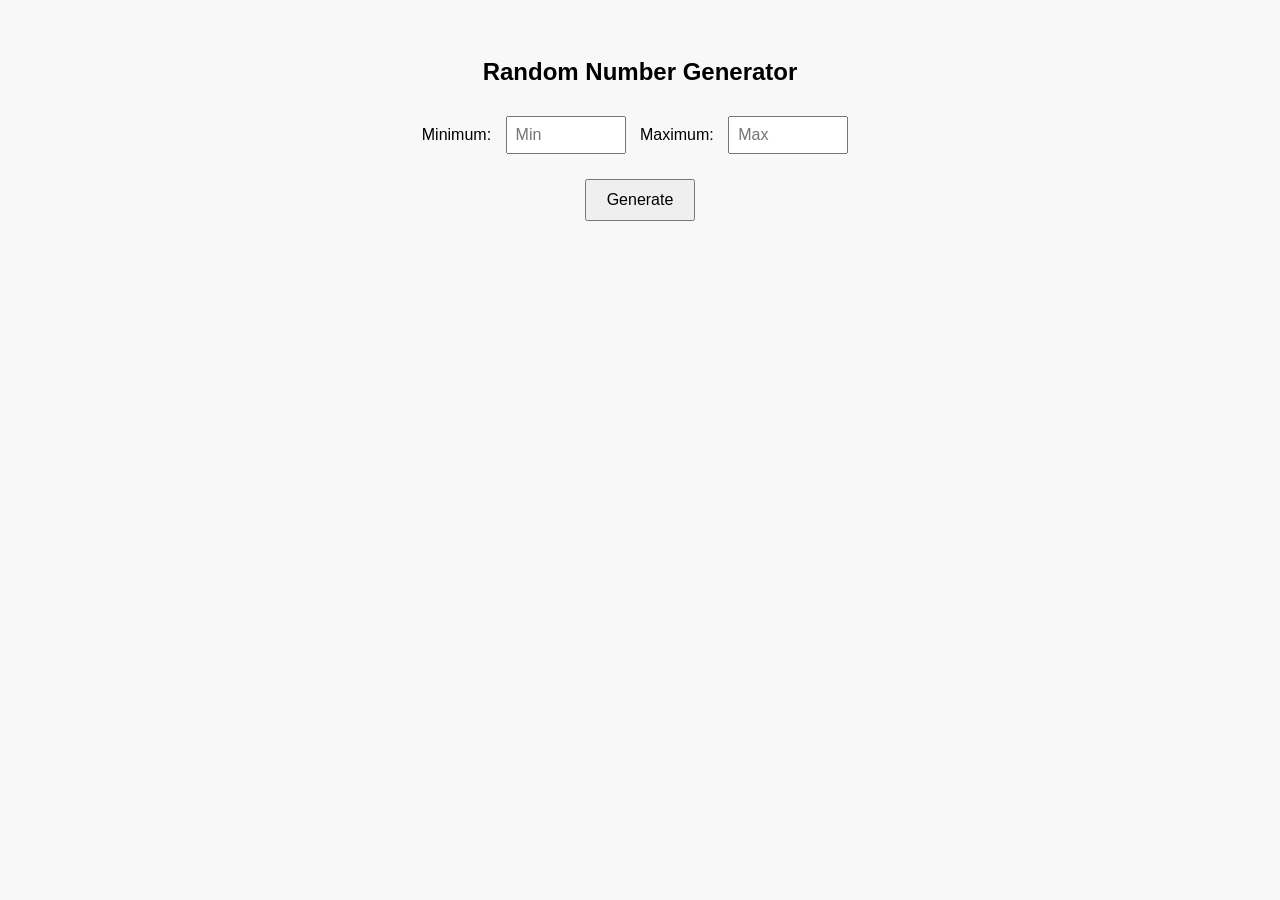
==== index.html @ 33d56ad2 "Update and rename random_number.html to index.html" ====
<!DOCTYPE html>
<html lang="en">
<head>
<meta charset="UTF-8" />
<meta name="viewport" content="width=device-width, initial-scale=1" />
<title>Random Number Generator</title>
<style>
  body {
    font-family: Arial, sans-serif;
    padding: 30px;
    background: #f8f8f8;
    text-align: center;
  }
  input {
    padding: 8px;
    width: 100px;
    margin: 10px;
    font-size: 1rem;
  }
  button {
    padding: 10px 20px;
    font-size: 1rem;
    cursor: pointer;
    margin-top: 15px;
  }
  #result {
    margin-top: 25px;
    font-size: 2rem;
    font-weight: bold;
    color: #333;
  }
</style>
</head>
<body>

<h2>Random Number Generator</h2>

<label for="min">Minimum:</label>
<input type="number" id="min" placeholder="Min" />

<label for="max">Maximum:</label>
<input type="number" id="max" placeholder="Max" />

<br/>

<button onclick="generateRandom()">Generate</button>

<div id="result"></div>

<script>
  function generateRandom() {
    const min = Number(document.getElementById('min').value);
    const max = Number(document.getElementById('max').value);
    const result = document.getElementById('result');

    if (isNaN(min) || isNaN(max)) {
      result.textContent = 'Please enter valid numbers!';
      return;
    }
    if (min > max) {
      result.textContent = 'Minimum should be less than or equal to Maximum.';
      return;
    }

    const randomNum = Math.floor(Math.random() * (max - min + 1)) + min;
    result.textContent = `Random Number: ${randomNum}`;
  }
</script>

</body>
</html>
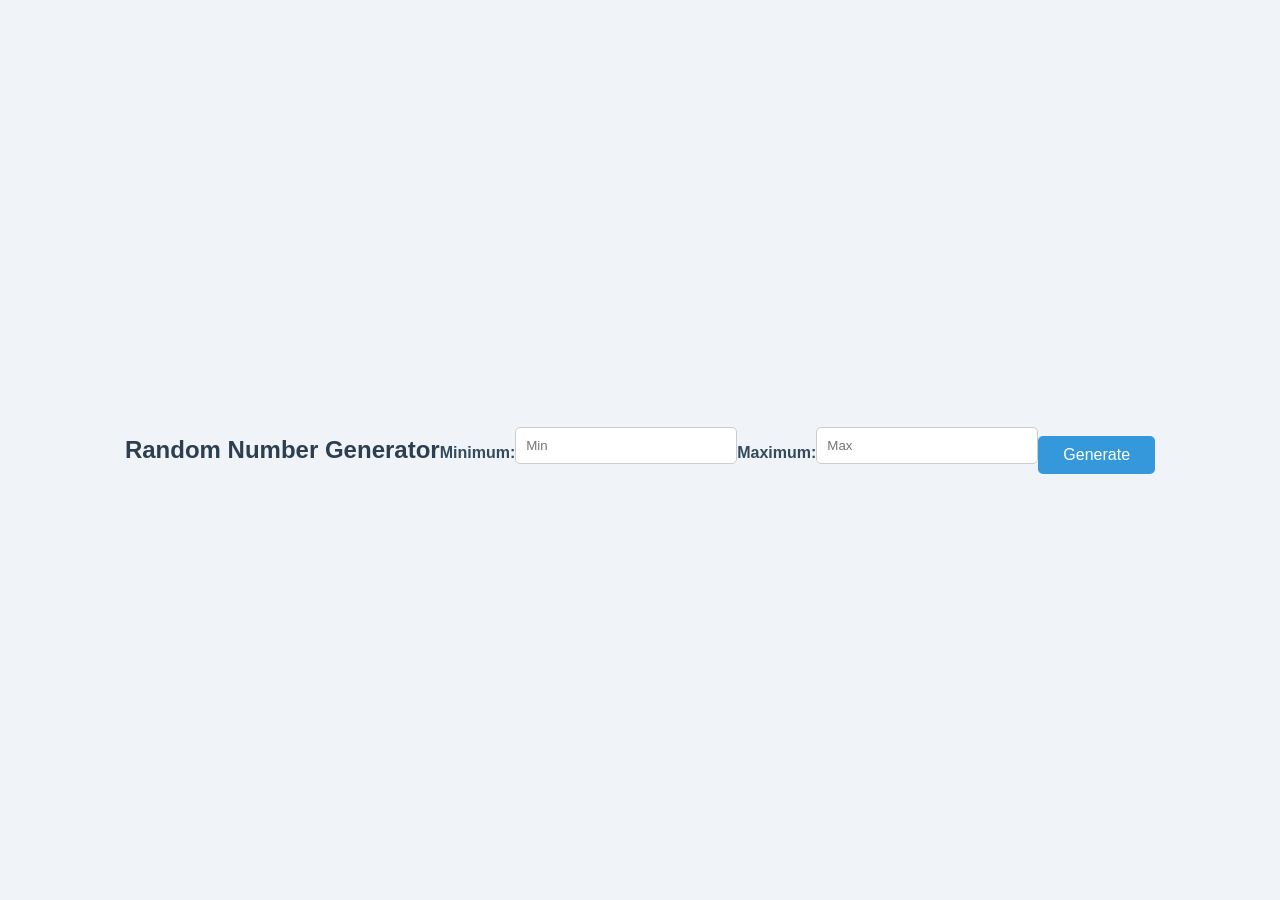
==== commit e5c933f3: "Update index.html" ====
--- a/index.html
+++ b/index.html
@@ -3,33 +3,79 @@
 <head>
 <meta charset="UTF-8" />
 <meta name="viewport" content="width=device-width, initial-scale=1" />
+  <!-- Google tag (gtag.js) -->
+<script async src="https://www.googletagmanager.com/gtag/js?id=G-80DF985WP6"></script>
+<script>
+  window.dataLayer = window.dataLayer || [];
+  function gtag(){dataLayer.push(arguments);}
+  gtag('js', new Date());
+
+  gtag('config', 'G-80DF985WP6');
+</script>
 <title>Random Number Generator</title>
-<style>
-  body {
-    font-family: Arial, sans-serif;
-    padding: 30px;
-    background: #f8f8f8;
-    text-align: center;
-  }
-  input {
-    padding: 8px;
-    width: 100px;
-    margin: 10px;
-    font-size: 1rem;
-  }
-  button {
-    padding: 10px 20px;
-    font-size: 1rem;
-    cursor: pointer;
-    margin-top: 15px;
-  }
-  #result {
-    margin-top: 25px;
-    font-size: 2rem;
-    font-weight: bold;
-    color: #333;
-  }
-</style>
+  <style>
+    body {
+      font-family: Arial, sans-serif;
+      background-color: #f0f4f8;
+      display: flex;
+      justify-content: center;
+      align-items: center;
+      height: 100vh;
+      margin: 0;
+    }
+
+    .container {
+      background-color: #ffffff;
+      padding: 30px 40px;
+      border-radius: 10px;
+      box-shadow: 0 4px 10px rgba(0, 0, 0, 0.15);
+      text-align: center;
+    }
+
+    h2 {
+      margin-bottom: 20px;
+      color: #2c3e50;
+    }
+
+    label {
+      display: block;
+      margin: 10px 0 5px;
+      font-weight: bold;
+      color: #34495e;
+    }
+
+    input[type="number"] {
+      padding: 10px;
+      width: 100%;
+      max-width: 200px;
+      border: 1px solid #ccc;
+      border-radius: 5px;
+      margin-bottom: 10px;
+    }
+
+    button {
+      padding: 10px 25px;
+      font-size: 1rem;
+      background-color: #3498db;
+      color: white;
+      border: none;
+      border-radius: 5px;
+      cursor: pointer;
+      transition: 0.3s ease;
+      margin-top: 10px;
+    }
+
+    button:hover {
+      background-color: #2980b9;
+    }
+
+    #result {
+      margin-top: 20px;
+      font-size: 1.5rem;
+      color: #27ae60;
+      font-weight: bold;
+    }
+  </style>
 </head>
 <body>
 
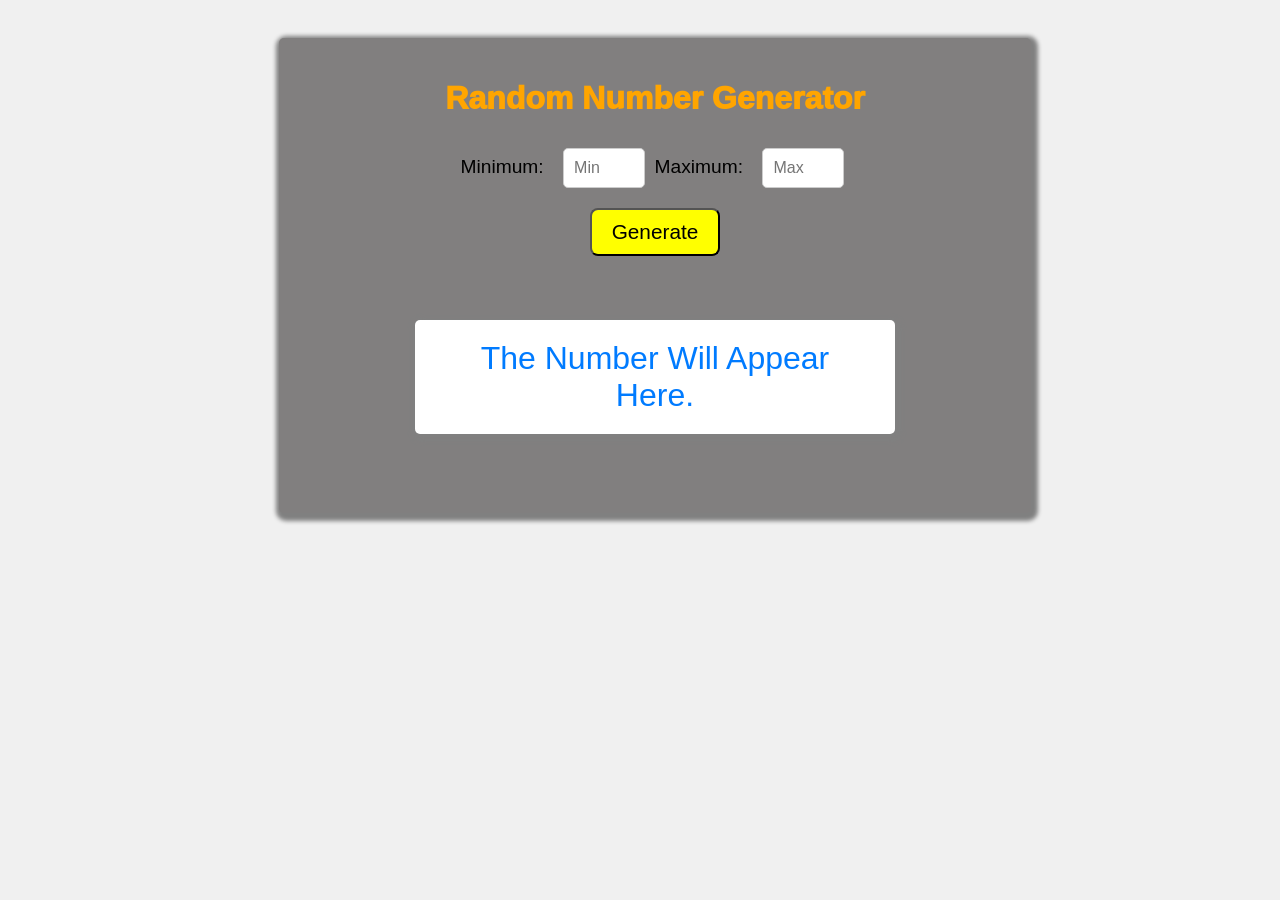
==== commit e96be87e: "Update index.html" ====
--- a/index.html
+++ b/index.html
@@ -16,69 +16,66 @@
   <style>
     body {
       font-family: Arial, sans-serif;
-      background-color: #f0f4f8;
-      display: flex;
-      justify-content: center;
-      align-items: center;
-      height: 100vh;
-      margin: 0;
-    }
-
-    .container {
-      background-color: #ffffff;
-      padding: 30px 40px;
-      border-radius: 10px;
-      box-shadow: 0 4px 10px rgba(0, 0, 0, 0.15);
+      padding: 30px;
+      background: #f0f0f0;
       text-align: center;
     }
-
+    div {
+      background-color: #fff;
+      width: fit-content;
+      text-align: center;
+      padding: 20px 40px;
+      margin: 5vw auto;
+      min-width: 200px;
+      max-width: 400px;
+      width: 80%;
+      box-shadow: 2px 3px 4px 5px grey;
+      border-radius: 5px;
+    }
+    main{
+      background-color: #817f7f;
+      height: fit-content;
+      padding:15px;
+      width: 60%;
+      margin-left: 20%;
+      margin-right: 20%;
+      text-align: center;
+      border-radius: 5px;
+      box-shadow: 2px 3px 4px 5px grey;
+    }
     h2 {
-      margin-bottom: 20px;
-      color: #2c3e50;
+      color: orange;
+      font-size: 2rem;
+      font-weight: 1000;
     }
-
-    label {
-      display: block;
-      margin: 10px 0 5px;
-      font-weight: bold;
-      color: #34495e;
+    label{
+      font-size: 1.2rem;
+      margin-right: 10px;
     }
-
-    input[type="number"] {
+    input{
       padding: 10px;
-      width: 100%;
-      max-width: 200px;
+      font-size: 1rem;
+      width: 60px;
+      margin: 5px;
+      border-radius: 5px;
       border: 1px solid #ccc;
-      border-radius: 5px;
-      margin-bottom: 10px;
     }
-
     button {
-      padding: 10px 25px;
-      font-size: 1rem;
-      background-color: #3498db;
-      color: white;
-      border: none;
-      border-radius: 5px;
+      padding: 10px 20px;
+      font-size: 1.3rem;
       cursor: pointer;
-      transition: 0.3s ease;
-      margin-top: 10px;
+      margin-top: 15px;
+      background-color: yellow;
+      border-radius: 8px;
     }
-
-    button:hover {
-      background-color: #2980b9;
-    }
-
     #result {
-      margin-top: 20px;
-      font-size: 1.5rem;
-      color: #27ae60;
-      font-weight: bold;
+      font-size: 2rem;
+      color: #007bff;
     }
   </style>
 </head>
 <body>
-
+<main>
 <h2>Random Number Generator</h2>
 
 <label for="min">Minimum:</label>
@@ -87,12 +84,12 @@
 <label for="max">Maximum:</label>
 <input type="number" id="max" placeholder="Max" />
 
-<br/>
+<br>
 
 <button onclick="generateRandom()">Generate</button>
 
-<div id="result"></div>
-
+<div id="result">The Number Will Appear Here.</div>
+</main>
 <script>
   function generateRandom() {
     const min = Number(document.getElementById('min').value);
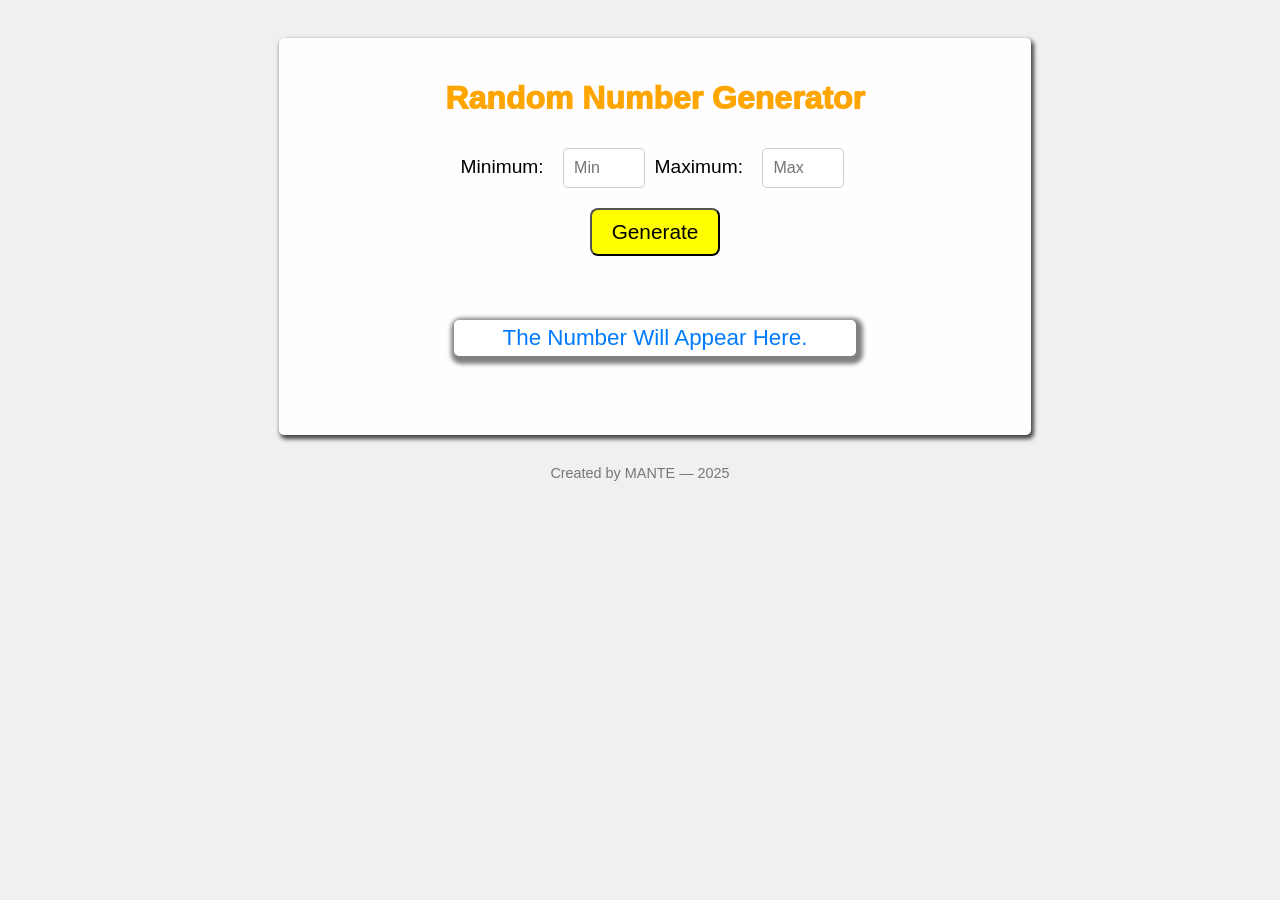
==== commit 97ac6876: "Update index.html" ====
--- a/index.html
+++ b/index.html
@@ -3,15 +3,7 @@
 <head>
 <meta charset="UTF-8" />
 <meta name="viewport" content="width=device-width, initial-scale=1" />
-  <!-- Google tag (gtag.js) -->
-<script async src="https://www.googletagmanager.com/gtag/js?id=G-80DF985WP6"></script>
-<script>
-  window.dataLayer = window.dataLayer || [];
-  function gtag(){dataLayer.push(arguments);}
-  gtag('js', new Date());
-
-  gtag('config', 'G-80DF985WP6');
-</script>
+<link rel="icon" href="https://manteads.com/media/favicon.ico" type="image/png" />
 <title>Random Number Generator</title>
   <style>
     body {
@@ -33,7 +25,7 @@
       border-radius: 5px;
     }
     main{
-      background-color: #817f7f;
+      background-color: #fffdfd;
       height: fit-content;
       padding:15px;
       width: 60%;
@@ -41,7 +33,7 @@
       margin-right: 20%;
       text-align: center;
       border-radius: 5px;
-      box-shadow: 2px 3px 4px 5px grey;
+      box-shadow: 2px 3px 4px 1px rgb(69, 69, 69);
     }
     h2 {
       color: orange;
@@ -69,15 +61,32 @@
       border-radius: 8px;
     }
     #result {
-      font-size: 2rem;
+      font-size: 1.4rem;
       color: #007bff;
+      padding: 5px 1px;
+      width: 100%;
     }
+
+    @media (max-width: 600px) {
+  main {
+    width: 90%;
+    margin: 20px auto;
+    padding: 10px;
+  }
+  input {
+    width: 80px;
+  }
+  button {
+    width: 100%;
+  }
+}
+
   </style>
 </head>
 <body>
 <main>
 <h2>Random Number Generator</h2>
-
+<form onsubmit="generateRandom(); return false;">
 <label for="min">Minimum:</label>
 <input type="number" id="min" placeholder="Min" />
 
@@ -88,7 +97,8 @@
 
 <button onclick="generateRandom()">Generate</button>
 
-<div id="result">The Number Will Appear Here.</div>
+<div id="result" aria-live="polite">The Number Will Appear Here.</div>
+</form>
 </main>
 <script>
   function generateRandom() {
@@ -98,17 +108,21 @@
 
     if (isNaN(min) || isNaN(max)) {
       result.textContent = 'Please enter valid numbers!';
+      result.style.color ='red';
       return;
     }
     if (min > max) {
       result.textContent = 'Minimum should be less than or equal to Maximum.';
+      result.style.color = 'red';
       return;
     }
 
     const randomNum = Math.floor(Math.random() * (max - min + 1)) + min;
+    result.style.color = '#007bff';
     result.textContent = `Random Number: ${randomNum}`;
   }
 </script>
+<footer style="margin-top: 30px; color: #777; font-size: 0.9rem;">Created by MANTE — 2025</footer>
 
 </body>
 </html>
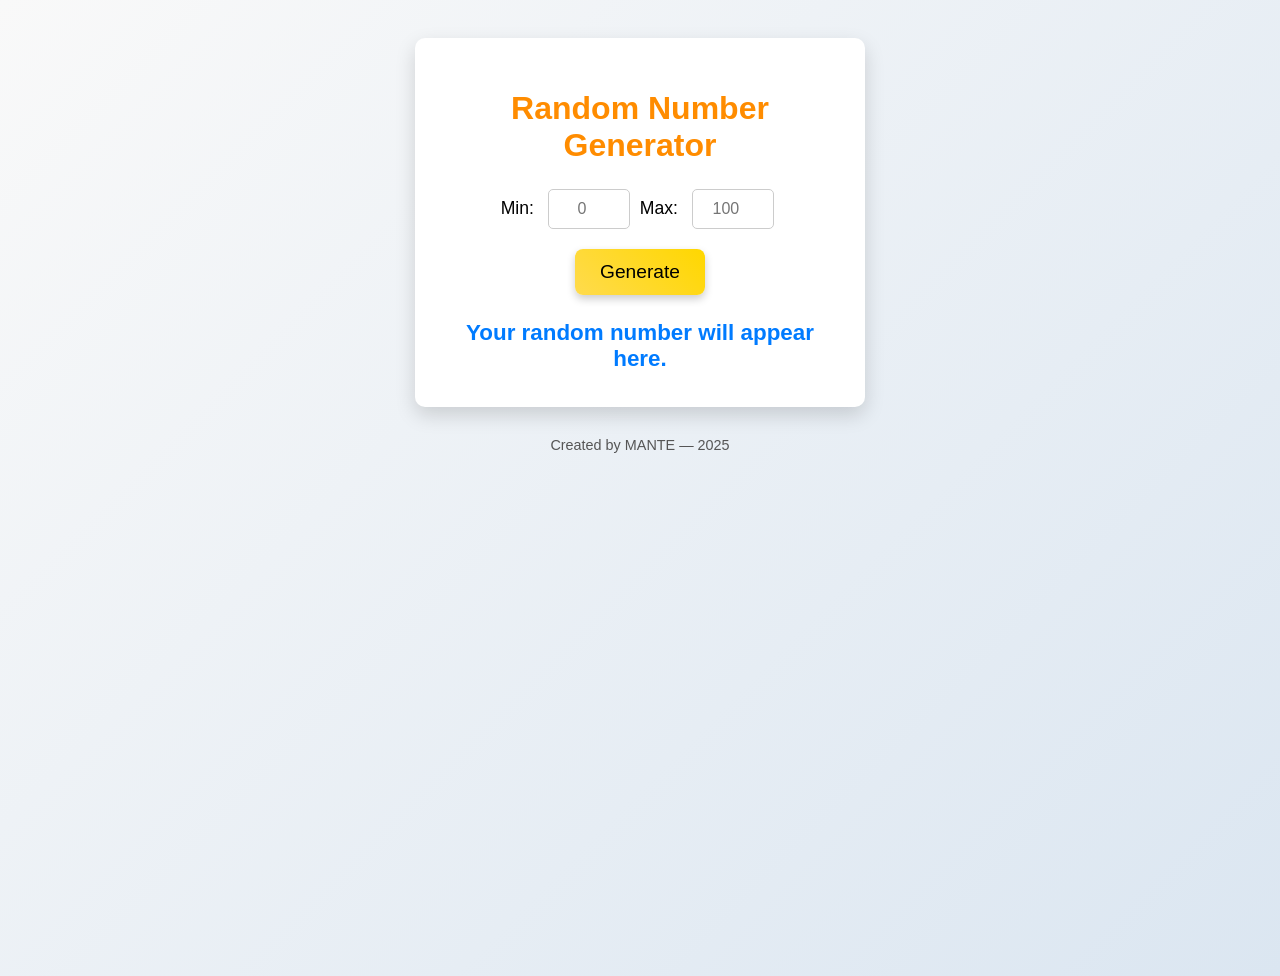
==== commit b27ba32d: "Updated the generator" ====
--- a/index.html
+++ b/index.html
@@ -5,101 +5,119 @@
 <meta name="viewport" content="width=device-width, initial-scale=1" />
 <link rel="icon" href="https://manteads.com/media/favicon.ico" type="image/png" />
 <title>Random Number Generator</title>
-  <style>
-    body {
-      font-family: Arial, sans-serif;
-      padding: 30px;
-      background: #f0f0f0;
-      text-align: center;
+<style>
+  /* GLOBAL STYLES */
+  body {
+    font-family: Arial, sans-serif;
+    padding: 30px;
+    background: linear-gradient(135deg, #f9f9f9, #dbe6f1);
+    display: flex;
+    flex-direction: column;
+    align-items: center;
+    min-height: 100vh;
+  }
+
+  main {
+    background-color: #fff;
+    width: 90%;
+    max-width: 400px;
+    padding: 25px;
+    border-radius: 10px;
+    box-shadow: 0 8px 20px rgba(0,0,0,0.15);
+    text-align: center;
+    transition: transform 0.3s;
+  }
+
+  main:hover {
+    transform: translateY(-5px);
+  }
+
+  h2 {
+    color: #ff8c00;
+    font-size: 2rem;
+    margin-bottom: 20px;
+  }
+
+  label {
+    font-size: 1.1rem;
+    margin-right: 5px;
+  }
+
+  input {
+    padding: 10px;
+    font-size: 1rem;
+    width: 60px;
+    margin: 5px;
+    border-radius: 5px;
+    border: 1px solid #ccc;
+    text-align: center;
+  }
+
+  button {
+    padding: 12px 25px;
+    font-size: 1.2rem;
+    cursor: pointer;
+    margin-top: 15px;
+    background: linear-gradient(45deg, #ffdb4d, #ffd700);
+    border: none;
+    border-radius: 8px;
+    box-shadow: 0 4px 8px rgba(0,0,0,0.2);
+    transition: all 0.3s;
+  }
+
+  button:hover {
+    background: linear-gradient(45deg, #ffd700, #ffdb4d);
+    transform: scale(1.05);
+  }
+
+  #result {
+    font-size: 1.4rem;
+    color: #007bff;
+    padding: 10px;
+    margin-top: 15px;
+    min-height: 40px;
+    transition: all 0.3s;
+    font-weight: bold;
+  }
+
+  footer {
+    margin-top: 30px;
+    color: #555;
+    font-size: 0.9rem;
+  }
+
+  /* RESPONSIVE */
+  @media (max-width: 500px) {
+    input {
+      width: 80px;
     }
-    div {
-      background-color: #fff;
-      width: fit-content;
-      text-align: center;
-      padding: 20px 40px;
-      margin: 5vw auto;
-      min-width: 200px;
-      max-width: 400px;
-      width: 80%;
-      box-shadow: 2px 3px 4px 5px grey;
-      border-radius: 5px;
-    }
-    main{
-      background-color: #fffdfd;
-      height: fit-content;
-      padding:15px;
-      width: 60%;
-      margin-left: 20%;
-      margin-right: 20%;
-      text-align: center;
-      border-radius: 5px;
-      box-shadow: 2px 3px 4px 1px rgb(69, 69, 69);
-    }
-    h2 {
-      color: orange;
-      font-size: 2rem;
-      font-weight: 1000;
-    }
-    label{
-      font-size: 1.2rem;
-      margin-right: 10px;
-    }
-    input{
-      padding: 10px;
-      font-size: 1rem;
-      width: 60px;
-      margin: 5px;
-      border-radius: 5px;
-      border: 1px solid #ccc;
-    }
+
     button {
-      padding: 10px 20px;
-      font-size: 1.3rem;
-      cursor: pointer;
-      margin-top: 15px;
-      background-color: yellow;
-      border-radius: 8px;
-    }
-    #result {
-      font-size: 1.4rem;
-      color: #007bff;
-      padding: 5px 1px;
       width: 100%;
     }
-
-    @media (max-width: 600px) {
-  main {
-    width: 90%;
-    margin: 20px auto;
-    padding: 10px;
   }
-  input {
-    width: 80px;
-  }
-  button {
-    width: 100%;
-  }
-}
-
-  </style>
+</style>
 </head>
 <body>
+
 <main>
-<h2>Random Number Generator</h2>
-<form onsubmit="generateRandom(); return false;">
-<label for="min">Minimum:</label>
-<input type="number" id="min" placeholder="Min" />
+  <h2>Random Number Generator</h2>
+  <form onsubmit="generateRandom(); return false;">
+    <label for="min">Min:</label>
+    <input type="number" id="min" placeholder="0" />
 
-<label for="max">Maximum:</label>
-<input type="number" id="max" placeholder="Max" />
+    <label for="max">Max:</label>
+    <input type="number" id="max" placeholder="100" />
 
-<br>
+    <br>
+    <button type="submit">Generate</button>
 
-<button onclick="generateRandom()">Generate</button>
+    <div id="result" aria-live="polite">Your random number will appear here.</div>
+  </form>
+</main>
 
-<div id="result" aria-live="polite">The Number Will Appear Here.</div>
-</form>
-</main>
+<footer>Created by MANTE — 2025</footer>
+
 <script>
   function generateRandom() {
     const min = Number(document.getElementById('min').value);
@@ -112,17 +130,16 @@
       return;
     }
     if (min > max) {
-      result.textContent = 'Minimum should be less than or equal to Maximum.';
+      result.textContent = 'Minimum should be ≤ Maximum.';
       result.style.color = 'red';
       return;
     }
 
     const randomNum = Math.floor(Math.random() * (max - min + 1)) + min;
     result.style.color = '#007bff';
-    result.textContent = `Random Number: ${randomNum}`;
+    result.textContent = `🎯 Random Number: ${randomNum}`;
   }
 </script>
-<footer style="margin-top: 30px; color: #777; font-size: 0.9rem;">Created by MANTE — 2025</footer>
 
 </body>
 </html>
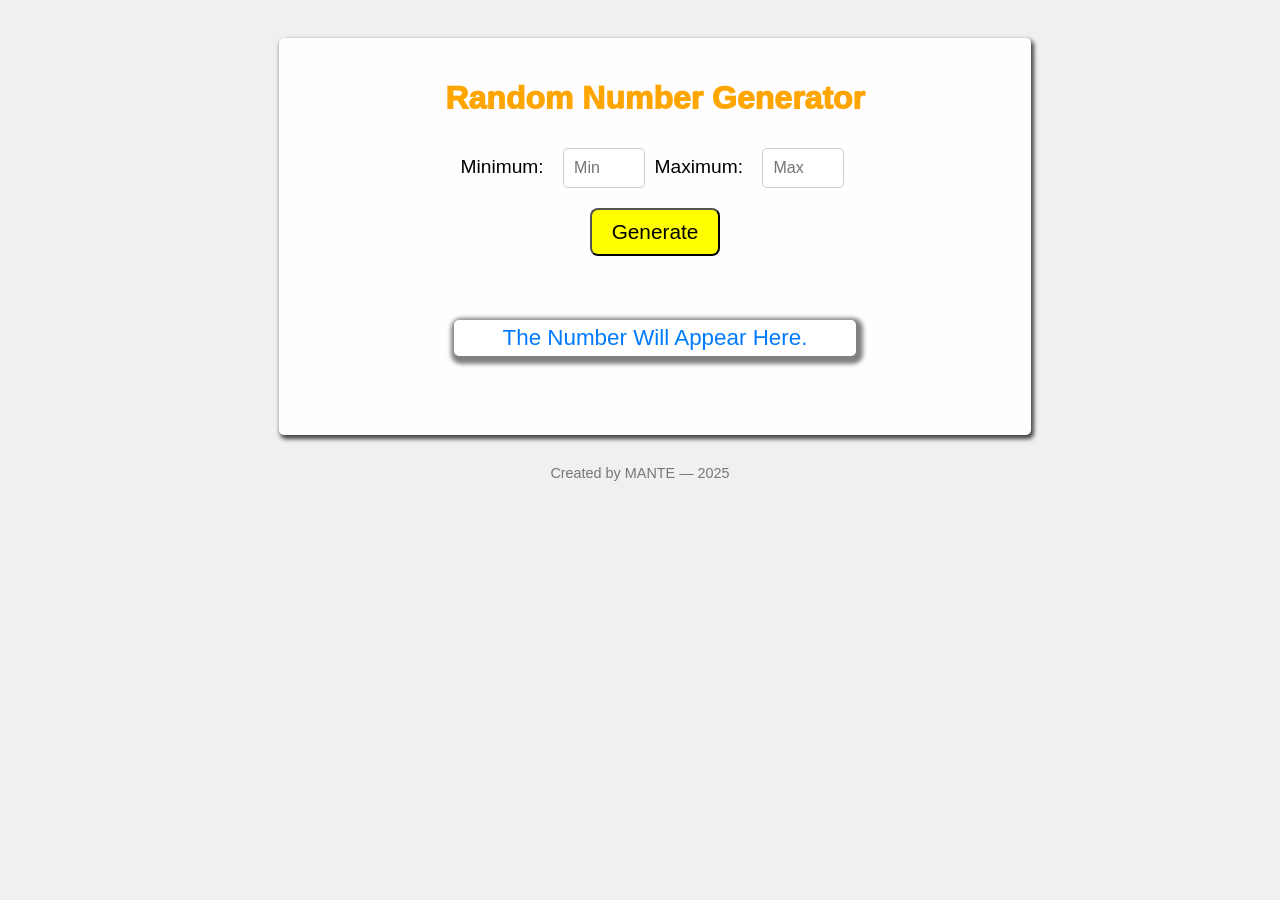
==== commit ad7cc7cf: "Created an external css file" ====
--- a/index.html
+++ b/index.html
@@ -5,119 +5,26 @@
 <meta name="viewport" content="width=device-width, initial-scale=1" />
 <link rel="icon" href="https://manteads.com/media/favicon.ico" type="image/png" />
 <title>Random Number Generator</title>
-<style>
-  /* GLOBAL STYLES */
-  body {
-    font-family: Arial, sans-serif;
-    padding: 30px;
-    background: linear-gradient(135deg, #f9f9f9, #dbe6f1);
-    display: flex;
-    flex-direction: column;
-    align-items: center;
-    min-height: 100vh;
-  }
+<link rel="stylesheet" href="styles.css" />
 
-  main {
-    background-color: #fff;
-    width: 90%;
-    max-width: 400px;
-    padding: 25px;
-    border-radius: 10px;
-    box-shadow: 0 8px 20px rgba(0,0,0,0.15);
-    text-align: center;
-    transition: transform 0.3s;
-  }
-
-  main:hover {
-    transform: translateY(-5px);
-  }
-
-  h2 {
-    color: #ff8c00;
-    font-size: 2rem;
-    margin-bottom: 20px;
-  }
-
-  label {
-    font-size: 1.1rem;
-    margin-right: 5px;
-  }
-
-  input {
-    padding: 10px;
-    font-size: 1rem;
-    width: 60px;
-    margin: 5px;
-    border-radius: 5px;
-    border: 1px solid #ccc;
-    text-align: center;
-  }
-
-  button {
-    padding: 12px 25px;
-    font-size: 1.2rem;
-    cursor: pointer;
-    margin-top: 15px;
-    background: linear-gradient(45deg, #ffdb4d, #ffd700);
-    border: none;
-    border-radius: 8px;
-    box-shadow: 0 4px 8px rgba(0,0,0,0.2);
-    transition: all 0.3s;
-  }
-
-  button:hover {
-    background: linear-gradient(45deg, #ffd700, #ffdb4d);
-    transform: scale(1.05);
-  }
-
-  #result {
-    font-size: 1.4rem;
-    color: #007bff;
-    padding: 10px;
-    margin-top: 15px;
-    min-height: 40px;
-    transition: all 0.3s;
-    font-weight: bold;
-  }
-
-  footer {
-    margin-top: 30px;
-    color: #555;
-    font-size: 0.9rem;
-  }
-
-  /* RESPONSIVE */
-  @media (max-width: 500px) {
-    input {
-      width: 80px;
-    }
-
-    button {
-      width: 100%;
-    }
-  }
-</style>
 </head>
 <body>
+<main>
+<h2>Random Number Generator</h2>
+<form onsubmit="generateRandom(); return false;">
+<label for="min">Minimum:</label>
+<input type="number" id="min" placeholder="Min" />
 
-<main>
-  <h2>Random Number Generator</h2>
-  <form onsubmit="generateRandom(); return false;">
-    <label for="min">Min:</label>
-    <input type="number" id="min" placeholder="0" />
+<label for="max">Maximum:</label>
+<input type="number" id="max" placeholder="Max" />
 
-    <label for="max">Max:</label>
-    <input type="number" id="max" placeholder="100" />
+<br>
 
-    <br>
-    <button type="submit">Generate</button>
+<button onclick="generateRandom()">Generate</button>
 
-    <div id="result" aria-live="polite">Your random number will appear here.</div>
-  </form>
+<div id="result" aria-live="polite">The Number Will Appear Here.</div>
+</form>
 </main>
-
-<footer>Created by MANTE — 2025</footer>
-
 <script>
   function generateRandom() {
     const min = Number(document.getElementById('min').value);
@@ -130,16 +37,17 @@
       return;
     }
     if (min > max) {
-      result.textContent = 'Minimum should be ≤ Maximum.';
+      result.textContent = 'Minimum should be less than or equal to Maximum.';
       result.style.color = 'red';
       return;
     }
 
     const randomNum = Math.floor(Math.random() * (max - min + 1)) + min;
     result.style.color = '#007bff';
-    result.textContent = `🎯 Random Number: ${randomNum}`;
+    result.textContent = `Random Number: ${randomNum}`;
   }
 </script>
+<footer style="margin-top: 30px; color: #777; font-size: 0.9rem;">Created by MANTE — 2025</footer>
 
 </body>
 </html>
--- a/styles.css
+++ b/styles.css
@@ -0,0 +1,74 @@
+    body {
+      font-family: Arial, sans-serif;
+      padding: 30px;
+      background: #f0f0f0;
+      text-align: center;
+    }
+    div {
+      background-color: #fff;
+      width: fit-content;
+      text-align: center;
+      padding: 20px 40px;
+      margin: 5vw auto;
+      min-width: 200px;
+      max-width: 400px;
+      width: 80%;
+      box-shadow: 2px 3px 4px 5px grey;
+      border-radius: 5px;
+    }
+    main{
+      background-color: #fffdfd;
+      height: fit-content;
+      padding:15px;
+      width: 60%;
+      margin-left: 20%;
+      margin-right: 20%;
+      text-align: center;
+      border-radius: 5px;
+      box-shadow: 2px 3px 4px 1px rgb(69, 69, 69);
+    }
+    h2 {
+      color: orange;
+      font-size: 2rem;
+      font-weight: 1000;
+    }
+    label{
+      font-size: 1.2rem;
+      margin-right: 10px;
+    }
+    input{
+      padding: 10px;
+      font-size: 1rem;
+      width: 60px;
+      margin: 5px;
+      border-radius: 5px;
+      border: 1px solid #ccc;
+    }
+    button {
+      padding: 10px 20px;
+      font-size: 1.3rem;
+      cursor: pointer;
+      margin-top: 15px;
+      background-color: yellow;
+      border-radius: 8px;
+    }
+    #result {
+      font-size: 1.4rem;
+      color: #007bff;
+      padding: 5px 1px;
+      width: 100%;
+    }
+
+    @media (max-width: 600px) {
+  main {
+    width: 90%;
+    margin: 20px auto;
+    padding: 10px;
+  }
+  input {
+    width: 80px;
+  }
+  button {
+    width: 100%;
+  }
+}
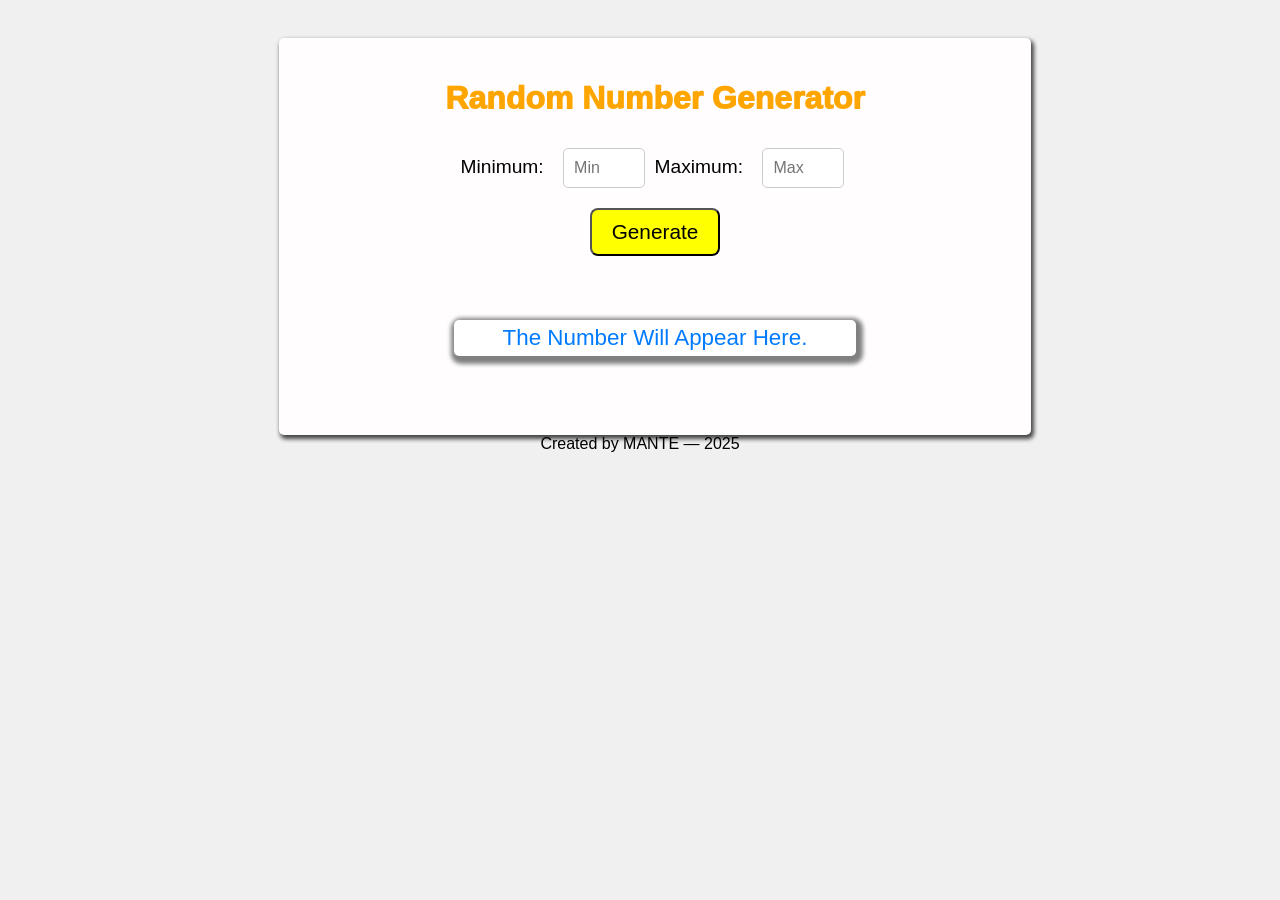
==== commit e658db89: "Updates" ====
--- a/index.html
+++ b/index.html
@@ -20,7 +20,7 @@
 
 <br>
 
-<button onclick="generateRandom()">Generate</button>
+<button type="button" onclick="generateRandom()">Generate</button>
 
 <div id="result" aria-live="polite">The Number Will Appear Here.</div>
 </form>
@@ -47,7 +47,7 @@
     result.textContent = `Random Number: ${randomNum}`;
   }
 </script>
-<footer style="margin-top: 30px; color: #777; font-size: 0.9rem;">Created by MANTE — 2025</footer>
+<footer>Created by MANTE — 2025</footer>
 
 </body>
 </html>
